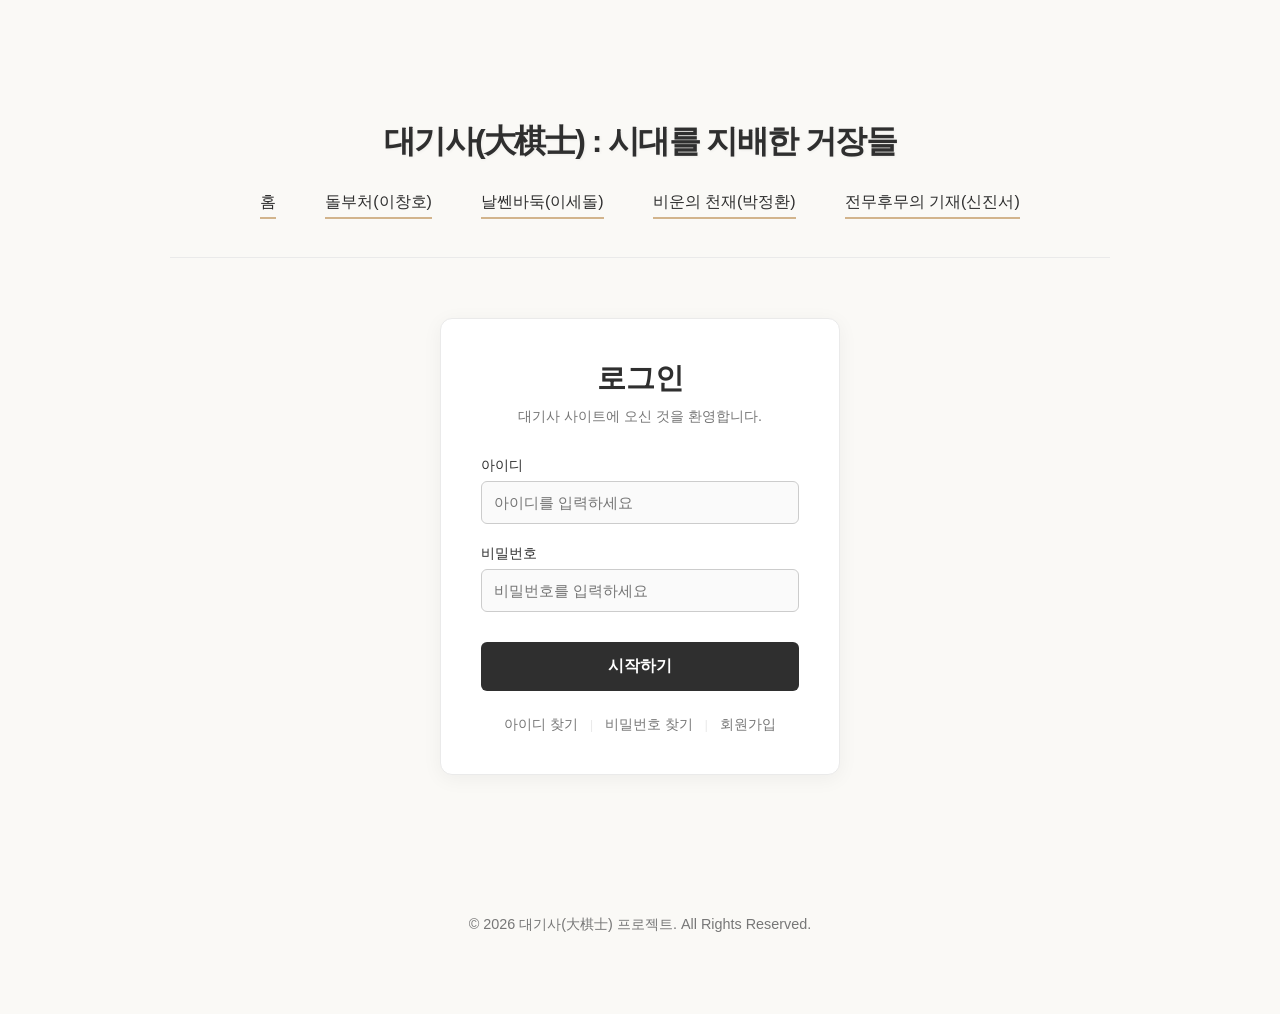
==== login.html @ 95e17baf "upadate" ====
<!DOCTYPE html>
<html lang="ko">
<head>
    <meta charset="UTF-8">
    <meta name="viewport" content="width=device-width, initial-scale=1.0">
    <title>대기사 : 로그인</title>
    <link rel="stylesheet" href="css/main.css">
    <link rel="stylesheet" href="css/login.css">
</head>
<body>
    <div class="container">
        <header class="site-header">
            <h1>대기사(大棋士) : 시대를 지배한 거장들</h1>
            <nav class="main-nav">
                <ul>
                    <li><a href="index.html">홈</a></li>
                    <li><a href="screen1.html">돌부처(이창호)</a></li>
                    <li><a href="screen2.html">날쎈바둑(이세돌)</a></li>
                    <li><a href="screen3.html">비운의 천재(박정환)</a></li>
                    <li><a href="screen4.html">전무후무의 기재(신진서)</a></li>
                </ul>
            </nav>
        </header>

        <main class="login-container">
            <div class="login-box">
                <h2>로그인</h2>
                <p class="login-subtitle">대기사 사이트에 오신 것을 환영합니다.</p>
                
                <form action="#" method="POST" class="login-form">
                    <div class="input-group">
                        <label for="username">아이디</label>
                        <input type="text" id="username" name="username" placeholder="아이디를 입력하세요" required>
                    </div>
                    
                    <div class="input-group">
                        <label for="password">비밀번호</label>
                        <input type="password" id="password" name="password" placeholder="비밀번호를 입력하세요" required>
                    </div>

                    <button type="submit" class="login-btn">시작하기</button>
                </form>

                <div class="login-footer">
                    <a href="#">아이디 찾기</a>
                    <span class="divider">|</span>
                    <a href="#">비밀번호 찾기</a>
                    <span class="divider">|</span>
                    <a href="#">회원가입</a>
                </div>
            </div>
        </main>

        <footer>
            <p>&copy; 2026 대기사(大棋士) 프로젝트. All Rights Reserved.</p>
        </footer>
    </div>
</body>
</html>
---- css/main.css ----
:root {
    --color-bg: #FAF9F6;
    --color-main: #2F2F2F;
    --color-point: #D2B48C;
    --color-white: #FFFFFF;

    --font-sans: 'Noto Sans KR', sans-serif;
}

* {
    margin: 0;
    padding: 0;
    box-sizing: border-box;
}

body {
    background-color:  var(--color-bg);
    color: var(--color-main);
    font-family: var(--font-sans);
}

.container {
    max-width: 1000px;
    margin: 50px auto;
    padding: 30px;
}

.main-nav ul {
    display: flex;
    justify-content: center;
    gap: 25px;
    list-style: none;
    padding: 0;
}

.main-nav a:hover, .main-nav a:focus {
    color: var(--color-point);
    transform: translateY(-3px);
}

.main-nav a {
    text-decoration: none;
    color: var(--color-main);
    font-weight: 500;
    padding: 8px 12px;
    transition: all 0.3s;
    display: inline-block;
}

.main-nav a:active {
    background-color: var(--color-point);  
}

.site-header {
    display: flex;
    flex-direction: column;
    align-items: center;
    gap: 20px;
    padding: 40px 0 30px 0;
    border-bottom: 1px solid #EAEAEA;
}

.intro-section {
    background: linear-gradient(to bottom, var(--color-white), var(--color-bg));
    padding: 40px;
    border-radius: 12px;
    box-shadow: 0 4px 20px rgba(0, 0, 0, 0.05);
    text-align: center;
    transition: all 0.4s ease;
    background-size: 200% 100%;
}

.intro-section:hover {
    transform: translateY(-5px);
    box-shadow: 0 10px 30px rgba(0, 0, 0, 0.08);
    cursor: pointer;
    background-position: right center;
    transition: all 0.4s ease;
}

.intro-section img {
    max-width: 100%;
    height: auto;
    border-radius: 8px;
    border: 1px solid var(--color-point);
    padding: 5px;
    background-color: var(--color-white);
    transition: filter 0.3s ease;
    filter: grayscale(60%);
    animation: floatBall 3s ease-in-out infinite;
}

.intro-section p {
    font-size: 1.1rem;
    font-weight: 400;
    color: var(--color-main);
    margin-top: 20px;
    white-space: nowrap;
    overflow: hidden;
    text-overflow: ellipsis;
}

footer {
    margin-top: 80px;
    text-align: center;
    font-size: 0.9rem;
    color:#777777;
}

@media (max-width: 768px) {
    .container {
    padding: 15px;
    margin: 20px auto;
    }
}

.site-header h1 {
    font-weight: 700;
    color: var(--color-main);
    letter-spacing: -0.05em;
    text-shadow: 1px 1px 3px rgba(0, 0, 0, 0.05);
}

.intro-section:hover img {
    filter: grayscale(0%);
}

@keyframes floatBall {
    0% {
        transform: translateY(0);
    }
    50% {
        transform: translateY(-6px);
    }
    100% {
        transform: translateY(0);
    }
}

.main-nav a::after {
    content: "";
    display: block;
    width: 100%;
    height: 2px;
    background-color: var(--color-point);
    margin-top: 4px;
}

.introduce .intro-section{
    display: block;
    text-align: left;
}

.main-nav p:hover {
    transform: translateY(-5px);
    box-shadow: 0 10px 30px rgba(0, 0, 0, 0.08);
    cursor: pointer;
    background-position: right center;
    transition: all 0.4s ease;
    color:var(--color-point);
}
.main-nav p::after {
    content: "";
    display: block;
    width: 100%;
    height: 2px;
    background-color: var(--color-point);
    margin-top: 4px;
}

.main-nav p {
    text-align: center;
    font-weight: bold;
}
---- css/login.css ----
/* 로그인 */

.login-container{
    padding:60px 0;
    display:flex;
    align-items:center;
    justify-content:center;
}

/* 박스 */
.login-box{
    width:100%;
    max-width:400px;
    padding:40px;
    text-align:center;
    background:var(--color-white);
    border:1px solid #EAEAEA;
    border-radius:12px;
    box-shadow:0 4px 20px rgba(0,0,0,.05);
}

/* 제목 */
.login-box h2{
    margin-bottom:8px;
    font-size:1.8rem;
    font-weight:700;
    color:var(--color-main);
}

/* 설명 */
.login-subtitle{
    margin-bottom:30px;
    font-size:.9rem;
    color:#777;
}

/* 폼 */
.login-form{
    text-align:left;
}

.input-group{
    margin-bottom:20px;
}

.input-group label{
    display:block;
    margin-bottom:6px;
    font-size:.9rem;
    font-weight:500;
    color:var(--color-main);
}

/* 입력창 */
.input-group input{
    width:100%;
    padding:12px;
    background:#FAFAFA;
    border:1px solid #CCC;
    border-radius:6px;
    outline:none;
    font-size:.95rem;
    transition:.3s;
}

.input-group input:focus{
    background:#fff;
    border-color:var(--color-point);
    box-shadow:0 0 0 3px rgba(210,180,140,.2);
}

/* 버튼 */
.login-btn{
    width:100%;
    margin-top:10px;
    padding:14px;
    border:none;
    border-radius:6px;
    cursor:pointer;
    color:#fff;
    background:var(--color-main);
    font-size:1rem;
    font-weight:600;
    transition:.3s;
}

.login-btn:hover{
    background:var(--color-point);
}

/* 하단 */
.login-footer{
    margin-top:25px;
    font-size:.85rem;
}

.login-footer a{
    color:#777;
    text-decoration:none;
    transition:color .2s;
}

.login-footer a:hover{
    color:var(--color-point);
}

.login-footer .divider{
    margin:0 8px;
    color:#EAEAEA;
}
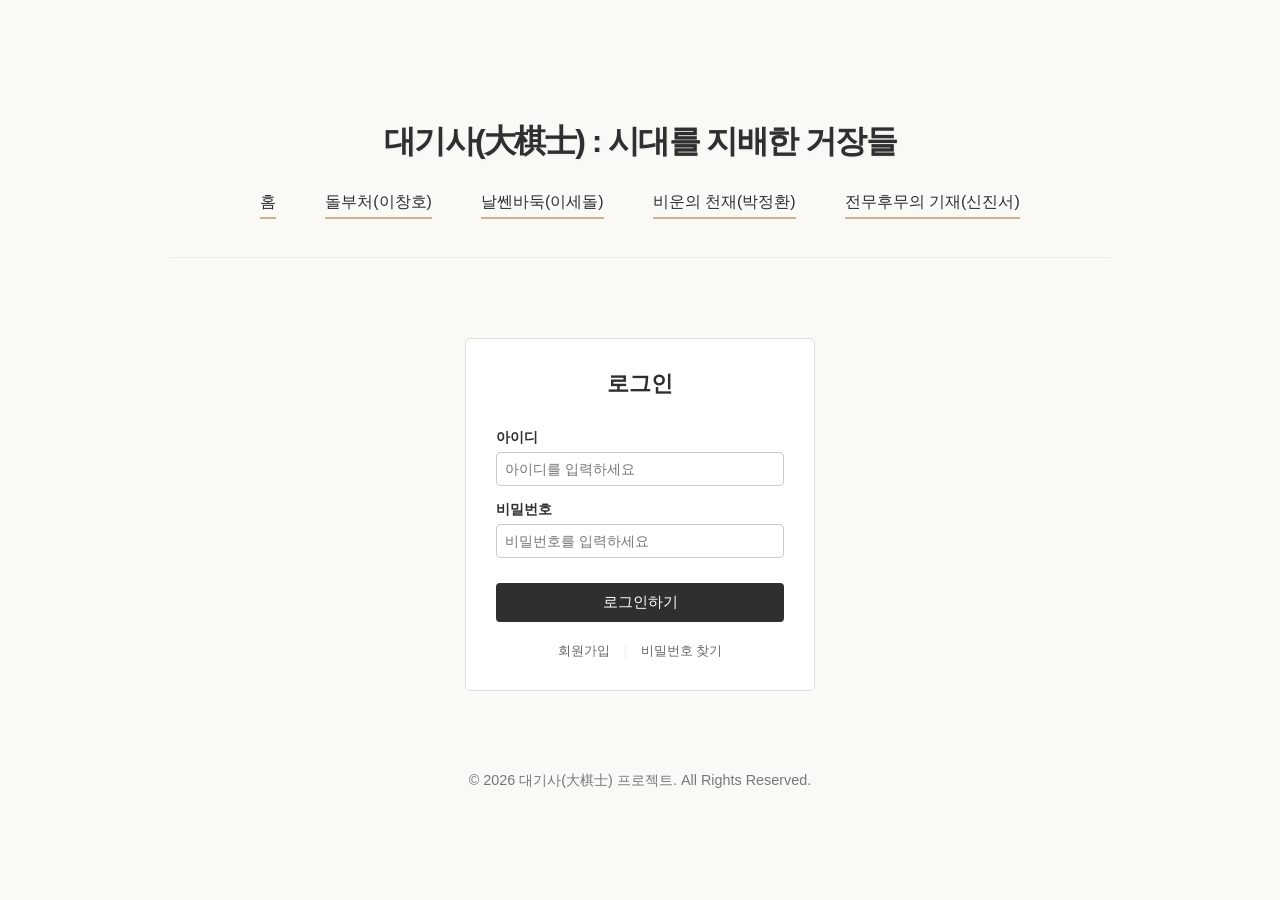
==== commit 331f006d: "update" ====
--- a/login.html
+++ b/login.html
@@ -2,7 +2,6 @@
 <html lang="ko">
 <head>
     <meta charset="UTF-8">
-    <meta name="viewport" content="width=device-width, initial-scale=1.0">
     <title>대기사 : 로그인</title>
     <link rel="stylesheet" href="css/main.css">
     <link rel="stylesheet" href="css/login.css">
@@ -22,34 +21,29 @@
             </nav>
         </header>
 
-        <main class="login-container">
-            <div class="login-box">
-                <h2>로그인</h2>
-                <p class="login-subtitle">대기사 사이트에 오신 것을 환영합니다.</p>
+        <div class="login-box">
+            <h2>로그인</h2>
+            
+            <form>
+                <div class="input-item">
+                    <p>아이디</p>
+                    <input type="text" name="id" placeholder="아이디를 입력하세요">
+                </div>
                 
-                <form action="#" method="POST" class="login-form">
-                    <div class="input-group">
-                        <label for="username">아이디</label>
-                        <input type="text" id="username" name="username" placeholder="아이디를 입력하세요" required>
-                    </div>
-                    
-                    <div class="input-group">
-                        <label for="password">비밀번호</label>
-                        <input type="password" id="password" name="password" placeholder="비밀번호를 입력하세요" required>
-                    </div>
+                <div class="input-item">
+                    <p>비밀번호</p>
+                    <input type="password" name="pw" placeholder="비밀번호를 입력하세요">
+                </div>
 
-                    <button type="submit" class="login-btn">시작하기</button>
-                </form>
+                <button type="button" class="login-submit" onclick="alert('로그인 기능 준비 중!')">로그인하기</button>
+            </form>
 
-                <div class="login-footer">
-                    <a href="#">아이디 찾기</a>
-                    <span class="divider">|</span>
-                    <a href="#">비밀번호 찾기</a>
-                    <span class="divider">|</span>
-                    <a href="#">회원가입</a>
-                </div>
+            <div class="login-links">
+                <a href="#none">회원가입</a>
+                <span>|</span>
+                <a href="#none">비밀번호 찾기</a>
             </div>
-        </main>
+        </div>
 
         <footer>
             <p>&copy; 2026 대기사(大棋士) 프로젝트. All Rights Reserved.</p>
--- a/css/login.css
+++ b/css/login.css
@@ -1,110 +1,77 @@
-/* 로그인 */
-
-.login-container{
-    padding:60px 0;
-    display:flex;
-    align-items:center;
-    justify-content:center;
+/* 로그인 박스 전체 설정 */
+.login-box {
+    width: 350px;
+    margin: 80px auto; /* 위아래 여백 주고 화면 가운데로 정렬 */
+    padding: 30px;
+    background-color: var(--color-white);
+    border: 1px solid #DDDDDD;
+    border-radius: 5px;
+    text-align: center;
 }
 
-/* 박스 */
-.login-box{
-    width:100%;
-    max-width:400px;
-    padding:40px;
-    text-align:center;
-    background:var(--color-white);
-    border:1px solid #EAEAEA;
-    border-radius:12px;
-    box-shadow:0 4px 20px rgba(0,0,0,.05);
+.login-box h2 {
+    font-size: 22px;
+    margin-bottom: 30px;
+    color: var(--color-main);
 }
 
-/* 제목 */
-.login-box h2{
-    margin-bottom:8px;
-    font-size:1.8rem;
-    font-weight:700;
-    color:var(--color-main);
+/* 입력창 칸 하나씩 여백 주기 */
+.input-item {
+    text-align: left;
+    margin-bottom: 15px;
 }
 
-/* 설명 */
-.login-subtitle{
-    margin-bottom:30px;
-    font-size:.9rem;
-    color:#777;
+/* 아이디, 비밀번호 글씨 */
+.input-item p {
+    font-size: 14px;
+    font-weight: bold;
+    margin-bottom: 5px;
+    color: var(--color-main);
 }
 
-/* 폼 */
-.login-form{
-    text-align:left;
+/* 실제 입력하는 창 */
+.input-item input {
+    width: 100%;
+    padding: 8px;
+    font-size: 14px;
+    border: 1px solid #CCCCCC;
+    border-radius: 4px;
 }
 
-.input-group{
-    margin-bottom:20px;
+/* 로그인 버튼 */
+.login-submit {
+    width: 100%;
+    padding: 10px;
+    margin-top: 10px;
+    background-color: var(--color-main);
+    color: var(--color-white);
+    border: none;
+    border-radius: 4px;
+    font-size: 15px;
+    cursor: pointer;
 }
 
-.input-group label{
-    display:block;
-    margin-bottom:6px;
-    font-size:.9rem;
-    font-weight:500;
-    color:var(--color-main);
+/* 로그인 버튼 마우스 올렸을 때 색상 변경 */
+.login-submit:hover {
+    background-color: var(--color-point);
 }
 
-/* 입력창 */
-.input-group input{
-    width:100%;
-    padding:12px;
-    background:#FAFAFA;
-    border:1px solid #CCC;
-    border-radius:6px;
-    outline:none;
-    font-size:.95rem;
-    transition:.3s;
+/* 하단 링크 스타일 */
+.login-links {
+    margin-top: 20px;
+    font-size: 13px;
 }
 
-.input-group input:focus{
-    background:#fff;
-    border-color:var(--color-point);
-    box-shadow:0 0 0 3px rgba(210,180,140,.2);
+.login-links a {
+    color: #666666;
+    text-decoration: none;
 }
 
-/* 버튼 */
-.login-btn{
-    width:100%;
-    margin-top:10px;
-    padding:14px;
-    border:none;
-    border-radius:6px;
-    cursor:pointer;
-    color:#fff;
-    background:var(--color-main);
-    font-size:1rem;
-    font-weight:600;
-    transition:.3s;
+.login-links a:hover {
+    color: var(--color-point);
 }
 
-.login-btn:hover{
-    background:var(--color-point);
-}
-
-/* 하단 */
-.login-footer{
-    margin-top:25px;
-    font-size:.85rem;
-}
-
-.login-footer a{
-    color:#777;
-    text-decoration:none;
-    transition:color .2s;
-}
-
-.login-footer a:hover{
-    color:var(--color-point);
-}
-
-.login-footer .divider{
-    margin:0 8px;
-    color:#EAEAEA;
+.login-links span {
+    color: #EAEAEA;
+    margin: 0 10px;
 }
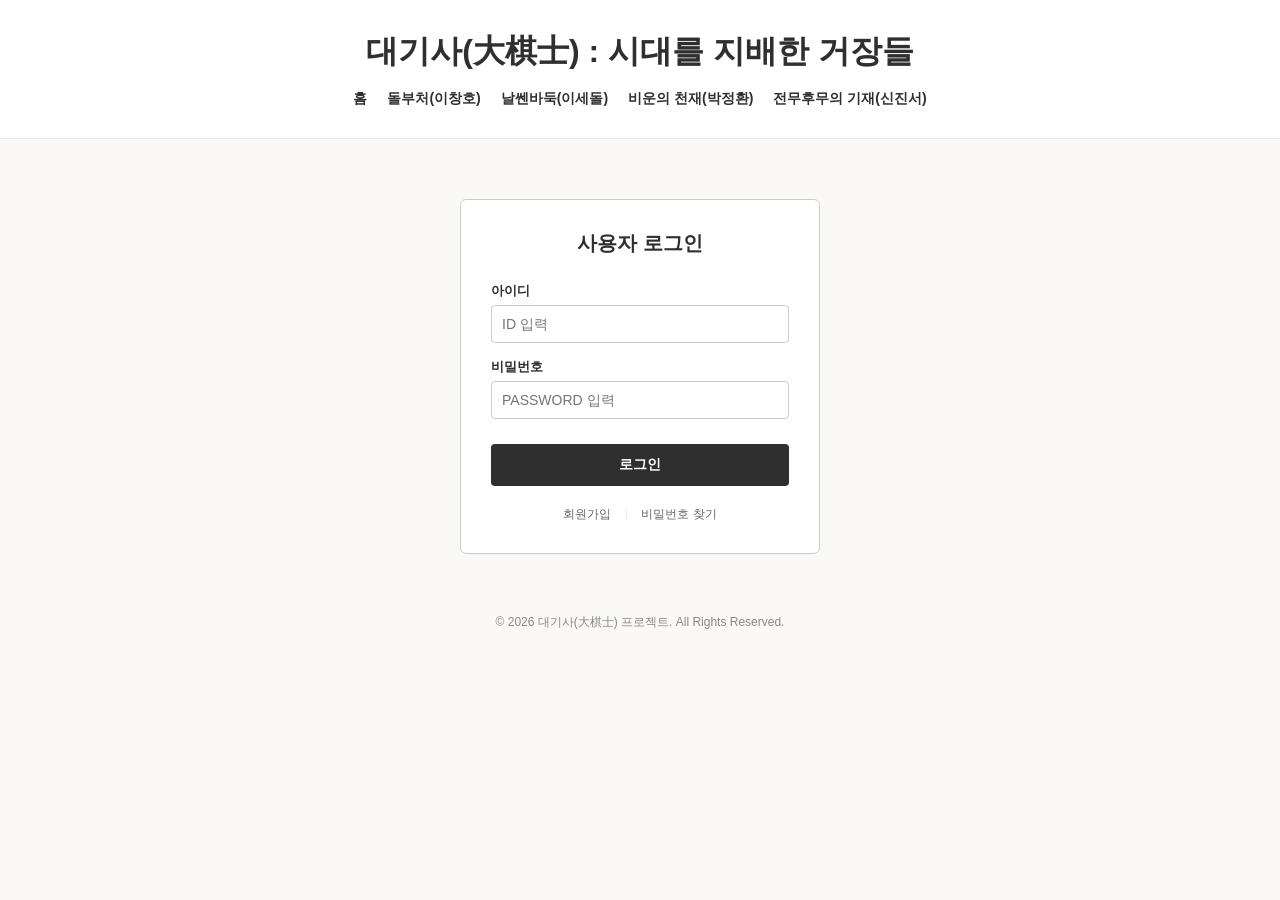
==== commit 6c48ec65: "update" ====
--- a/login.html
+++ b/login.html
@@ -3,51 +3,50 @@
 <head>
     <meta charset="UTF-8">
     <title>대기사 : 로그인</title>
-    <link rel="stylesheet" href="css/main.css">
     <link rel="stylesheet" href="css/login.css">
 </head>
 <body>
-    <div class="container">
-        <header class="site-header">
-            <h1>대기사(大棋士) : 시대를 지배한 거장들</h1>
-            <nav class="main-nav">
-                <ul>
-                    <li><a href="index.html">홈</a></li>
-                    <li><a href="screen1.html">돌부처(이창호)</a></li>
-                    <li><a href="screen2.html">날쎈바둑(이세돌)</a></li>
-                    <li><a href="screen3.html">비운의 천재(박정환)</a></li>
-                    <li><a href="screen4.html">전무후무의 기재(신진서)</a></li>
-                </ul>
-            </nav>
-        </header>
 
-        <div class="login-box">
-            <h2>로그인</h2>
+    <header class="site-header">
+        <h1>대기사(大棋士) : 시대를 지배한 거장들</h1>
+        <nav class="main-nav">
+            <ul>
+                <li><a href="index.html">홈</a></li>
+                <li><a href="screen1.html">돌부처(이창호)</a></li>
+                <li><a href="screen2.html">날쎈바둑(이세돌)</a></li>
+                <li><a href="screen3.html">비운의 천재(박정환)</a></li>
+                <li><a href="screen4.html">전무후무의 기재(신진서)</a></li>
+            </ul>
+        </nav>
+    </header>
+
+    <div class="login-container">
+        <h2>사용자 로그인</h2>
+        
+        <form>
+            <div class="input-wrap">
+                <label>아이디</label>
+                <input type="text" name="id" placeholder="ID 입력">
+            </div>
             
-            <form>
-                <div class="input-item">
-                    <p>아이디</p>
-                    <input type="text" name="id" placeholder="아이디를 입력하세요">
-                </div>
-                
-                <div class="input-item">
-                    <p>비밀번호</p>
-                    <input type="password" name="pw" placeholder="비밀번호를 입력하세요">
-                </div>
+            <div class="input-wrap">
+                <label>비밀번호</label>
+                <input type="password" name="pw" placeholder="PASSWORD 입력">
+            </div>
 
-                <button type="button" class="login-submit" onclick="alert('로그인 기능 준비 중!')">로그인하기</button>
-            </form>
+            <button type="submit" class="login-btn">로그인</button>
+        </form>
 
-            <div class="login-links">
-                <a href="#none">회원가입</a>
-                <span>|</span>
-                <a href="#none">비밀번호 찾기</a>
-            </div>
+        <div class="login-links">
+            <a href="#none">회원가입</a>
+            <span>|</span>
+            <a href="#none">비밀번호 찾기</a>
         </div>
+    </div>
 
-        <footer>
-            <p>&copy; 2026 대기사(大棋士) 프로젝트. All Rights Reserved.</p>
-        </footer>
-    </div>
+    <footer class="site-footer">
+        <p>&copy; 2026 대기사(大棋士) 프로젝트. All Rights Reserved.</p>
+    </footer>
+
 </body>
 </html>
--- a/css/login.css
+++ b/css/login.css
@@ -1,65 +1,108 @@
-/* 로그인 박스 전체 설정 */
-.login-box {
-    width: 350px;
-    margin: 80px auto; /* 위아래 여백 주고 화면 가운데로 정렬 */
-    padding: 30px;
-    background-color: var(--color-white);
-    border: 1px solid #DDDDDD;
-    border-radius: 5px;
-    text-align: center;
+/* 기본 리셋 */
+* {
+    margin: 0;
+    padding: 0;
+    box-sizing: border-box;
 }
 
-.login-box h2 {
-    font-size: 22px;
-    margin-bottom: 30px;
-    color: var(--color-main);
+body {
+    background-color: #FAF9F6;
+    color: #2F2F2F;
+    font-family: 'Noto Sans KR', sans-serif;
 }
 
-/* 입력창 칸 하나씩 여백 주기 */
-.input-item {
-    text-align: left;
+/* 상단 헤더 & 네비게이션 기본 디자인 */
+.site-header {
+    text-align: center;
+    padding: 30px 0;
+    background-color: #FFFFFF;
+    border-bottom: 1px solid #EAEAEA;
+}
+
+.main-nav ul {
+    display: flex;
+    justify-content: center;
+    gap: 20px;
+    list-style: none;
+    margin-top: 15px;
+}
+
+.main-nav a {
+    text-decoration: none;
+    color: #2F2F2F;
+    font-weight: bold;
+    font-size: 14px;
+}
+
+.main-nav a:hover {
+    color: #D2B48C;
+}
+
+/* [핵심] 로그인 박스 기본 중앙 정렬 디자인 */
+.login-container {
+    width: 360px;
+    margin: 60px auto; /* 위아래 여백 주고 화면 가운데로 배치 */
+    background-color: #FFFFFF;
+    padding: 30px;
+    border: 1px solid #CCCCCC;
+    border-radius: 6px;
+}
+
+.login-container h2 {
+    font-size: 20px;
+    text-align: center;
+    margin-bottom: 25px;
+}
+
+/* 입력칸 묶음 */
+.input-wrap {
     margin-bottom: 15px;
 }
 
-/* 아이디, 비밀번호 글씨 */
-.input-item p {
-    font-size: 14px;
+.input-wrap label {
+    display: block;
+    font-size: 13px;
     font-weight: bold;
     margin-bottom: 5px;
-    color: var(--color-main);
 }
 
-/* 실제 입력하는 창 */
-.input-item input {
+/* 인풋창 테두리 버그 안 나게 정석대로 세팅 */
+.input-wrap input {
     width: 100%;
-    padding: 8px;
+    padding: 10px;
     font-size: 14px;
     border: 1px solid #CCCCCC;
     border-radius: 4px;
+    outline: none;
+}
+
+.input-wrap input:focus {
+    border-color: #D2B48C; /* 클릭하면 갈색 선 */
 }
 
 /* 로그인 버튼 */
-.login-submit {
+.login-btn {
     width: 100%;
-    padding: 10px;
-    margin-top: 10px;
-    background-color: var(--color-main);
-    color: var(--color-white);
+    padding: 12px;
+    background-color: #2F2F2F;
+    color: #FFFFFF;
+    font-size: 14px;
+    font-weight: bold;
     border: none;
     border-radius: 4px;
-    font-size: 15px;
     cursor: pointer;
+    margin-top: 10px;
 }
 
-/* 로그인 버튼 마우스 올렸을 때 색상 변경 */
-.login-submit:hover {
-    background-color: var(--color-point);
+.login-btn:hover {
+    background-color: #D2B48C;
 }
 
-/* 하단 링크 스타일 */
+/* 하단 링크 */
 .login-links {
+    text-align: center;
     margin-top: 20px;
-    font-size: 13px;
+    font-size: 12px;
 }
 
 .login-links a {
@@ -67,11 +110,15 @@
     text-decoration: none;
 }
 
-.login-links a:hover {
-    color: var(--color-point);
-}
-
 .login-links span {
     color: #EAEAEA;
     margin: 0 10px;
+}
+
+/* 하단 푸터 */
+.site-footer {
+    text-align: center;
+    margin-top: 50px;
+    font-size: 12px;
+    color: #888888;
 }
